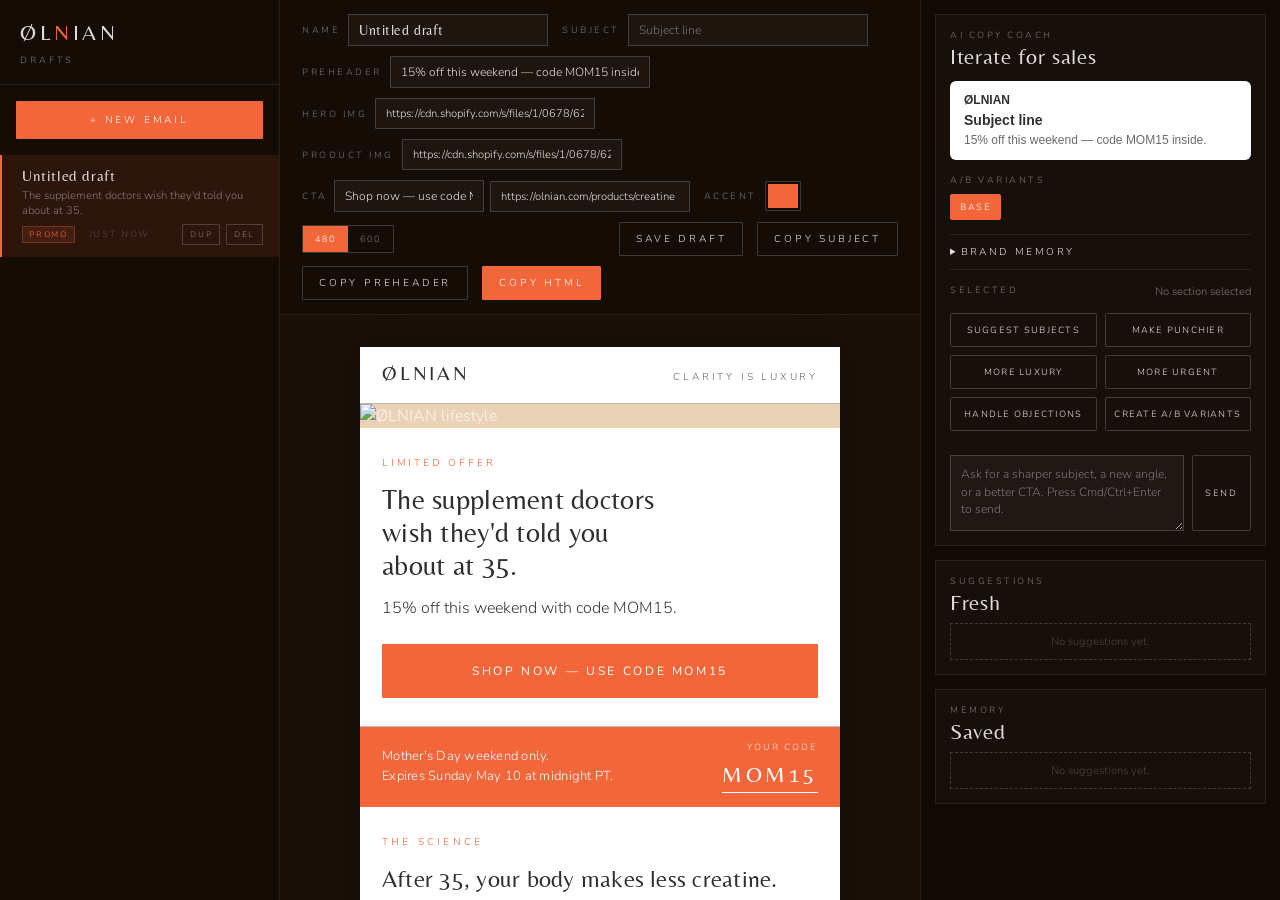
==== index.html @ 90c2dfd3 "Round 4: drop wordmark accent N, remove date from kicker, friendly OpenAI setup - email-template.js:" ====
<!doctype html>
<html lang="en">
<head>
<meta charset="utf-8">
<meta name="viewport" content="width=device-width,initial-scale=1">
<title>ØLNIAN — Email Editor</title>
<link rel="preconnect" href="https://fonts.googleapis.com">
<link rel="preconnect" href="https://fonts.gstatic.com" crossorigin>
<link href="https://fonts.googleapis.com/css2?family=Belleza&family=Nunito+Sans:wght@300;400&display=swap" rel="stylesheet">
<link rel="stylesheet" href="styles.css">
</head>
<body>
<div id="app">

    <aside id="sidebar">
        <div class="sidebar-header">
            <div class="sidebar-wordmark">ØL<span class="accent">N</span>IAN</div>
            <div class="sidebar-eyebrow">Drafts</div>
        </div>
        <div id="new-draft-wrap" class="new-draft-wrap">
            <button id="new-draft-btn" class="new-draft-btn" type="button" aria-haspopup="menu" aria-expanded="false">+ New Email</button>
            <ul id="template-picker" class="template-picker" role="menu" hidden></ul>
        </div>
        <ul id="draft-list"></ul>
    </aside>

    <main id="editor">
        <div id="toolbar">
            <div class="toolbar-group">
                <span class="toolbar-label">Name</span>
                <input id="draft-name-input" class="toolbar-input" type="text" autocomplete="off" spellcheck="false">
            </div>
            <div class="toolbar-group">
                <span class="toolbar-label">Subject</span>
                <input id="draft-subject-input" class="toolbar-input" type="text" autocomplete="off" placeholder="Subject line">
            </div>
            <div class="toolbar-group">
                <span class="toolbar-label">Preheader</span>
                <input id="draft-preheader-input" class="toolbar-input" type="text" autocomplete="off" placeholder="Inbox preview text">
            </div>
            <div class="toolbar-group">
                <span class="toolbar-label">Hero img</span>
                <input id="hero-url-input" class="toolbar-input url" type="text" autocomplete="off" placeholder="https://…">
            </div>
            <div class="toolbar-group">
                <span class="toolbar-label">Product img</span>
                <input id="product-url-input" class="toolbar-input url" type="text" autocomplete="off" placeholder="https://…">
            </div>
            <div class="toolbar-group toolbar-group-cta">
                <span class="toolbar-label">CTA</span>
                <input id="cta-label-input" class="toolbar-input cta-label" type="text" autocomplete="off" placeholder="Button label">
                <input id="cta-url-input" class="toolbar-input cta-url" type="text" autocomplete="off" placeholder="https://…">
            </div>
            <div class="toolbar-group toolbar-group-accent">
                <span class="toolbar-label">Accent</span>
                <input id="accent-color-input" class="toolbar-color" type="color" value="#F2663A" title="Brand accent color">
            </div>
            <div id="viewport-toggle" role="group" aria-label="Preview width">
                <button type="button" data-width="480">480</button>
                <button type="button" data-width="600">600</button>
            </div>
            <div class="toolbar-spacer"></div>
            <span id="save-indicator"></span>
            <button id="save-btn" class="btn" type="button">Save Draft</button>
            <button id="copy-subject-btn" class="btn" type="button">Copy Subject</button>
            <button id="copy-preheader-btn" class="btn" type="button">Copy Preheader</button>
            <button id="copy-btn" class="btn btn-primary" type="button">Copy HTML</button>
        </div>

        <div id="preview-scroll">
            <div id="preview-frame" class="viewport-mobile"></div>
        </div>
    </main>

    <aside id="copy-coach">
        <section class="coach-panel">
            <div class="panel-heading">
                <div>
                    <div class="panel-eyebrow">AI Copy Coach</div>
                    <h2>Iterate for sales</h2>
                </div>
                <span id="coach-status"></span>
            </div>

            <div class="inbox-card">
                <div class="inbox-from">ØLNIAN</div>
                <div id="inbox-subject" class="inbox-subject">Subject line</div>
                <div id="inbox-preheader" class="inbox-preheader">Preheader preview text</div>
            </div>

            <div class="variant-block">
                <div class="section-label">A/B Variants</div>
                <div id="variant-list" class="variant-list"></div>
            </div>

            <details class="memory-drawer">
                <summary>Brand Memory</summary>
                <textarea id="brand-memory-input" spellcheck="true"></textarea>
            </details>

            <div class="selected-copy">
                <span class="section-label">Selected</span>
                <span id="selected-section">No section selected</span>
            </div>

            <div id="coach-setup-notice" class="coach-setup-notice" hidden>
                <div class="coach-setup-title">Copy Coach needs setup</div>
                <p class="coach-setup-body">Add OPENAI_API_KEY to your Vercel env vars and redeploy.</p>
                <button type="button" class="coach-setup-dismiss" id="coach-setup-dismiss">Dismiss</button>
            </div>

            <div id="coach-actions" class="coach-actions">
                <button type="button" data-action="subject_variants">Suggest Subjects</button>
                <button type="button" data-action="punchier">Make Punchier</button>
                <button type="button" data-action="luxury">More Luxury</button>
                <button type="button" data-action="urgent">More Urgent</button>
                <button type="button" data-action="objections">Handle Objections</button>
                <button type="button" data-action="ab_test">Create A/B Variants</button>
            </div>

            <div id="chat-log" class="chat-log"></div>
            <div class="chat-box">
                <textarea id="chat-input" placeholder="Ask for a sharper subject, a new angle, or a better CTA. Press Cmd/Ctrl+Enter to send."></textarea>
                <button id="chat-send-btn" type="button">Send</button>
            </div>
        </section>

        <section class="coach-panel suggestion-panel">
            <div class="panel-heading compact">
                <div>
                    <div class="panel-eyebrow">Suggestions</div>
                    <h2>Fresh</h2>
                </div>
            </div>
            <div id="suggestion-list" class="suggestion-list"></div>
        </section>

        <section class="coach-panel suggestion-panel">
            <div class="panel-heading compact">
                <div>
                    <div class="panel-eyebrow">Memory</div>
                    <h2>Saved</h2>
                </div>
            </div>
            <div id="saved-suggestion-list" class="suggestion-list"></div>
        </section>
    </aside>

</div>

<script src="email-template.js"></script>
<script src="editor.js"></script>
</body>
</html>
---- styles.css ----
:root {
    --app-bg: #1A1008;
    --sidebar-bg: #150C06;
    --accent: #F2663A;
    --accent-deep: #5C1A00;
    --sand: #EAD2B7;
    --text-on-dark: rgba(255, 255, 255, 0.86);
    --text-on-dark-sub: rgba(255, 255, 255, 0.42);
    --text-on-dark-faint: rgba(255, 255, 255, 0.22);
    --border-on-dark: rgba(255, 255, 255, 0.08);
    --border-on-dark-strong: rgba(255, 255, 255, 0.18);
    --row-hover: rgba(255, 255, 255, 0.04);
    --row-active: rgba(242, 102, 58, 0.10);
}

* {
    box-sizing: border-box;
}

html, body {
    margin: 0;
    padding: 0;
    height: 100%;
    overflow: hidden;
    background: var(--app-bg);
    color: var(--text-on-dark);
    font-family: 'Nunito Sans', 'Helvetica Neue', Arial, sans-serif;
    font-weight: 300;
    -webkit-font-smoothing: antialiased;
    -moz-osx-font-smoothing: grayscale;
}

#app {
    display: flex;
    height: 100vh;
    width: 100vw;
}

/* ---------- SIDEBAR ---------- */

#sidebar {
    width: 280px;
    flex-shrink: 0;
    background: var(--sidebar-bg);
    border-right: 1px solid var(--border-on-dark);
    display: flex;
    flex-direction: column;
    overflow: hidden;
}

.sidebar-header {
    padding: 22px 20px 18px;
    border-bottom: 1px solid var(--border-on-dark);
}

.sidebar-wordmark {
    font-family: 'Belleza', Georgia, serif;
    font-size: 22px;
    letter-spacing: 0.16em;
    color: var(--text-on-dark);
    text-transform: uppercase;
    line-height: 1;
}

.sidebar-wordmark .accent {
    color: var(--accent);
}

.sidebar-eyebrow {
    margin-top: 10px;
    font-weight: 300;
    font-size: 9px;
    letter-spacing: 0.32em;
    text-transform: uppercase;
    color: var(--text-on-dark-sub);
}

.new-draft-wrap {
    position: relative;
    margin: 16px 16px 8px;
}

.new-draft-btn {
    width: 100%;
    padding: 12px 14px;
    background: var(--accent);
    color: #FFFFFF;
    border: none;
    cursor: pointer;
    font-family: inherit;
    font-weight: 300;
    font-size: 10px;
    letter-spacing: 0.28em;
    text-transform: uppercase;
    border-radius: 1px;
    transition: background 120ms ease;
}

.new-draft-btn:hover,
.new-draft-btn.is-open {
    background: var(--accent-deep);
}

.template-picker {
    position: absolute;
    top: calc(100% + 6px);
    left: 0;
    right: 0;
    z-index: 30;
    list-style: none;
    margin: 0;
    padding: 6px;
    background: #1F1308;
    border: 1px solid var(--border-on-dark-strong);
    border-radius: 2px;
    box-shadow: 0 8px 30px rgba(0, 0, 0, 0.6);
}

.template-picker[hidden] { display: none; }

.template-picker-item {
    display: flex;
    flex-direction: column;
    gap: 4px;
    padding: 12px 12px;
    cursor: pointer;
    border-radius: 1px;
    transition: background 100ms ease;
}

.template-picker-item:hover {
    background: var(--row-hover);
}

.template-picker-item strong {
    font-family: 'Belleza', Georgia, serif;
    font-weight: 400;
    font-size: 14px;
    letter-spacing: 0.06em;
    color: var(--text-on-dark);
}

.template-picker-item span {
    font-size: 11px;
    line-height: 1.4;
    color: var(--text-on-dark-sub);
}

.draft-row-badge {
    display: inline-block;
    padding: 2px 6px;
    font-size: 8px;
    letter-spacing: 0.22em;
    text-transform: uppercase;
    color: var(--accent);
    background: rgba(242, 102, 58, 0.12);
    border: 1px solid rgba(242, 102, 58, 0.3);
    border-radius: 1px;
    margin-right: 8px;
}

.draft-row-meta-left {
    display: flex;
    align-items: center;
    gap: 6px;
}

#draft-list {
    list-style: none;
    margin: 0;
    padding: 8px 0 24px;
    overflow-y: auto;
    flex: 1;
}

.draft-row {
    position: relative;
    padding: 12px 16px 12px 20px;
    cursor: pointer;
    border-left: 2px solid transparent;
    transition: background 100ms ease;
}

.draft-row:hover {
    background: var(--row-hover);
}

.draft-row.is-active {
    background: var(--row-active);
    border-left-color: var(--accent);
}

.draft-row-name {
    font-family: 'Belleza', Georgia, serif;
    font-size: 15px;
    letter-spacing: 0.04em;
    color: var(--text-on-dark);
    line-height: 1.2;
    margin: 0 0 3px;
    outline: none;
    word-break: break-word;
}

.draft-row-name[contenteditable="true"] {
    background: rgba(255, 255, 255, 0.06);
    padding: 1px 4px;
    margin-left: -4px;
    border-radius: 2px;
}

.draft-row-subject {
    font-size: 11px;
    letter-spacing: 0.04em;
    color: var(--text-on-dark-sub);
    margin: 0 0 4px;
    overflow: hidden;
    text-overflow: ellipsis;
    white-space: nowrap;
}

.draft-row-snippet {
    font-size: 11px;
    color: var(--text-on-dark-sub);
    line-height: 1.4;
    margin: 0 0 5px;
    overflow: hidden;
    text-overflow: ellipsis;
    display: -webkit-box;
    -webkit-line-clamp: 2;
    -webkit-box-orient: vertical;
    max-height: 32px;
}

.draft-row-meta {
    display: flex;
    align-items: center;
    justify-content: space-between;
    gap: 8px;
}

.draft-row-time {
    font-size: 9px;
    letter-spacing: 0.18em;
    text-transform: uppercase;
    color: var(--text-on-dark-faint);
}

.draft-row-actions {
    display: flex;
    gap: 6px;
    opacity: 0;
    transition: opacity 100ms ease;
}

.draft-row:hover .draft-row-actions,
.draft-row.is-active .draft-row-actions {
    opacity: 1;
}

.draft-action {
    background: transparent;
    border: 1px solid var(--border-on-dark-strong);
    color: var(--text-on-dark-sub);
    font-family: inherit;
    font-weight: 300;
    font-size: 8px;
    letter-spacing: 0.2em;
    text-transform: uppercase;
    padding: 4px 7px;
    cursor: pointer;
    border-radius: 1px;
    transition: color 100ms ease, border-color 100ms ease;
}

.draft-action:hover {
    color: var(--text-on-dark);
    border-color: var(--text-on-dark);
}

.draft-action.danger:hover {
    color: var(--accent);
    border-color: var(--accent);
}

/* ---------- MAIN / TOOLBAR ---------- */

#editor {
    flex: 1;
    display: flex;
    flex-direction: column;
    overflow: hidden;
    min-width: 0;
}

#toolbar {
    display: flex;
    flex-wrap: wrap;
    align-items: center;
    gap: 10px 14px;
    padding: 14px 22px;
    background: var(--sidebar-bg);
    border-bottom: 1px solid var(--border-on-dark);
}

.toolbar-group {
    display: flex;
    align-items: center;
    gap: 8px;
}

.toolbar-label {
    font-size: 9px;
    letter-spacing: 0.28em;
    text-transform: uppercase;
    color: var(--text-on-dark-sub);
}

.toolbar-input {
    background: rgba(255, 255, 255, 0.04);
    border: 1px solid var(--border-on-dark-strong);
    color: var(--text-on-dark);
    font-family: inherit;
    font-weight: 300;
    font-size: 12px;
    padding: 7px 10px;
    border-radius: 1px;
    outline: none;
    transition: border-color 100ms ease, background 100ms ease;
}

.toolbar-input:focus {
    border-color: var(--accent);
    background: rgba(255, 255, 255, 0.06);
}

#draft-name-input {
    width: 200px;
    font-family: 'Belleza', Georgia, serif;
    font-size: 14px;
    letter-spacing: 0.04em;
}

#draft-subject-input {
    width: 240px;
}

#draft-preheader-input {
    width: 260px;
}

.toolbar-input.url {
    width: 220px;
    font-size: 11px;
}

.toolbar-group-cta {
    gap: 6px;
}

.toolbar-input.cta-label {
    width: 150px;
}

.toolbar-input.cta-url {
    width: 200px;
    font-size: 11px;
}

.toolbar-color {
    width: 36px;
    height: 30px;
    padding: 0;
    background: transparent;
    border: 1px solid var(--border-on-dark-strong);
    border-radius: 1px;
    cursor: pointer;
    -webkit-appearance: none;
    appearance: none;
}

.toolbar-color::-webkit-color-swatch-wrapper {
    padding: 2px;
}

.toolbar-color::-webkit-color-swatch {
    border: none;
    border-radius: 0;
}

.toolbar-color::-moz-color-swatch {
    border: none;
    border-radius: 0;
}

#viewport-toggle {
    display: inline-flex;
    border: 1px solid var(--border-on-dark-strong);
    border-radius: 1px;
    overflow: hidden;
}

#viewport-toggle button {
    background: transparent;
    border: none;
    color: var(--text-on-dark-sub);
    font-family: inherit;
    font-weight: 300;
    font-size: 9px;
    letter-spacing: 0.22em;
    text-transform: uppercase;
    padding: 7px 12px;
    cursor: pointer;
    transition: background 100ms ease, color 100ms ease;
}

#viewport-toggle button:hover {
    color: var(--text-on-dark);
}

#viewport-toggle button.is-active {
    background: var(--accent);
    color: #FFFFFF;
}

.toolbar-spacer {
    flex: 1 1 auto;
}

#save-indicator {
    font-size: 9px;
    letter-spacing: 0.22em;
    text-transform: uppercase;
    color: var(--text-on-dark-faint);
    transition: color 200ms ease;
    min-width: 70px;
    text-align: right;
}

#save-indicator.is-flash {
    color: var(--accent);
}

.btn {
    background: transparent;
    border: 1px solid var(--border-on-dark-strong);
    color: var(--text-on-dark);
    font-family: inherit;
    font-weight: 300;
    font-size: 10px;
    letter-spacing: 0.28em;
    text-transform: uppercase;
    padding: 9px 16px;
    cursor: pointer;
    border-radius: 1px;
    transition: background 100ms ease, border-color 100ms ease, color 100ms ease;
}

.btn:hover {
    border-color: var(--text-on-dark);
}

.btn-primary {
    background: var(--accent);
    border-color: var(--accent);
    color: #FFFFFF;
}

.btn-primary:hover {
    background: var(--accent-deep);
    border-color: var(--accent-deep);
    color: #FFFFFF;
}

/* ---------- PREVIEW FRAME ---------- */

#preview-scroll {
    flex: 1;
    overflow-y: auto;
    overflow-x: hidden;
    background: var(--app-bg);
    padding: 32px 24px 64px;
}

#preview-frame {
    margin: 0 auto;
    max-width: 600px;
    width: 100%;
    background: #FFFFFF;
    box-shadow: 0 4px 30px rgba(0, 0, 0, 0.45);
    transition: max-width 180ms ease;
}

#preview-frame.viewport-mobile {
    max-width: 480px;
}

/* Visual cue when text is contenteditable inside the preview. */
#preview-frame [contenteditable="true"]:focus {
    outline: 2px solid rgba(242, 102, 58, 0.55);
    outline-offset: 2px;
    border-radius: 1px;
}

#preview-frame .is-selected-copy {
    outline: 2px solid rgba(242, 102, 58, 0.35);
    outline-offset: 2px;
}

/* ---------- COPY COACH ---------- */

#copy-coach {
    width: 360px;
    flex-shrink: 0;
    background: #110904;
    border-left: 1px solid var(--border-on-dark);
    overflow-y: auto;
    padding: 14px;
}

.coach-panel {
    border: 1px solid var(--border-on-dark);
    background: rgba(255, 255, 255, 0.025);
    padding: 14px;
    margin-bottom: 14px;
}

.panel-heading {
    display: flex;
    align-items: flex-start;
    justify-content: space-between;
    gap: 14px;
    margin-bottom: 12px;
}

.panel-heading.compact {
    margin-bottom: 8px;
}

.panel-heading h2 {
    margin: 3px 0 0;
    font-family: 'Belleza', Georgia, serif;
    font-weight: 400;
    font-size: 22px;
    letter-spacing: 0.03em;
    color: var(--text-on-dark);
}

.panel-eyebrow,
.section-label {
    font-size: 9px;
    letter-spacing: 0.28em;
    text-transform: uppercase;
    color: var(--text-on-dark-sub);
}

#coach-status {
    min-width: 70px;
    text-align: right;
    font-size: 9px;
    letter-spacing: 0.2em;
    text-transform: uppercase;
    color: var(--accent);
}

.inbox-card {
    background: #FFFFFF;
    color: #2F2F2F;
    border-radius: 6px;
    padding: 12px 14px;
    margin-bottom: 14px;
    font-family: -apple-system, BlinkMacSystemFont, 'Helvetica Neue', Arial, sans-serif;
}

.inbox-from {
    font-size: 12px;
    font-weight: 600;
    margin-bottom: 4px;
}

.inbox-subject {
    font-size: 14px;
    font-weight: 600;
    line-height: 1.3;
    word-break: break-word;
}

.inbox-preheader {
    margin-top: 3px;
    font-size: 12px;
    line-height: 1.35;
    color: #6B6B6B;
    word-break: break-word;
}

.variant-block,
.selected-copy {
    margin-bottom: 14px;
}

.variant-list {
    display: flex;
    gap: 7px;
    flex-wrap: wrap;
    margin-top: 8px;
}

.variant-chip,
.coach-actions button,
.mini-btn,
.chat-box button {
    background: transparent;
    border: 1px solid var(--border-on-dark-strong);
    color: var(--text-on-dark);
    font-family: inherit;
    font-weight: 300;
    cursor: pointer;
    border-radius: 2px;
    transition: background 100ms ease, border-color 100ms ease, color 100ms ease;
}

.variant-chip {
    padding: 6px 9px;
    font-size: 9px;
    letter-spacing: 0.18em;
    text-transform: uppercase;
}

.variant-chip.is-active {
    background: var(--accent);
    border-color: var(--accent);
    color: #FFFFFF;
}

.memory-drawer {
    border-top: 1px solid var(--border-on-dark);
    border-bottom: 1px solid var(--border-on-dark);
    padding: 10px 0;
    margin-bottom: 14px;
}

.memory-drawer summary {
    cursor: pointer;
    font-size: 10px;
    letter-spacing: 0.24em;
    text-transform: uppercase;
    color: var(--text-on-dark);
}

#brand-memory-input {
    margin-top: 10px;
    width: 100%;
    min-height: 170px;
    resize: vertical;
    background: rgba(255, 255, 255, 0.04);
    border: 1px solid var(--border-on-dark-strong);
    color: var(--text-on-dark);
    font-family: inherit;
    font-weight: 300;
    font-size: 12px;
    line-height: 1.5;
    padding: 10px;
    outline: none;
}

.selected-copy {
    display: flex;
    justify-content: space-between;
    gap: 10px;
    color: var(--text-on-dark-sub);
    font-size: 11px;
}

.coach-setup-notice {
    background: var(--sand);
    color: #2F2F2F;
    border-radius: 2px;
    padding: 12px 14px;
    margin-bottom: 14px;
    position: relative;
}

.coach-setup-notice[hidden] { display: none; }

.coach-setup-title {
    font-family: 'Belleza', Georgia, serif;
    font-size: 13px;
    letter-spacing: 0.08em;
    text-transform: uppercase;
    color: var(--accent-deep);
    margin-bottom: 4px;
}

.coach-setup-body {
    font-size: 12px;
    line-height: 1.5;
    color: #2F2F2F;
    margin: 0 0 8px;
}

.coach-setup-dismiss {
    background: transparent;
    border: 1px solid rgba(0, 0, 0, 0.2);
    color: #2F2F2F;
    font-family: inherit;
    font-weight: 300;
    font-size: 9px;
    letter-spacing: 0.22em;
    text-transform: uppercase;
    padding: 5px 10px;
    cursor: pointer;
    border-radius: 1px;
}

.coach-setup-dismiss:hover {
    border-color: var(--accent-deep);
    color: var(--accent-deep);
}

.coach-actions {
    display: grid;
    grid-template-columns: 1fr 1fr;
    gap: 8px;
    margin-bottom: 14px;
}

.coach-actions button {
    min-height: 34px;
    padding: 8px;
    font-size: 9px;
    letter-spacing: 0.14em;
    text-transform: uppercase;
}

.coach-actions button:hover,
.mini-btn:hover,
.chat-box button:hover,
.variant-chip:hover {
    border-color: var(--accent);
    color: #FFFFFF;
}

.coach-actions button:disabled,
.chat-box button:disabled {
    opacity: 0.45;
    cursor: wait;
}

.chat-log {
    max-height: 210px;
    overflow-y: auto;
    display: flex;
    flex-direction: column;
    gap: 8px;
    margin-bottom: 10px;
}

.chat-message {
    padding: 9px 10px;
    font-size: 12px;
    line-height: 1.45;
    border-radius: 6px;
    white-space: pre-wrap;
}

.chat-message.user {
    align-self: flex-end;
    max-width: 88%;
    background: rgba(242, 102, 58, 0.16);
    color: var(--text-on-dark);
}

.chat-message.assistant {
    align-self: flex-start;
    max-width: 94%;
    background: rgba(255, 255, 255, 0.055);
    color: var(--text-on-dark);
}

.chat-box {
    display: grid;
    grid-template-columns: 1fr auto;
    gap: 8px;
    align-items: stretch;
}

#chat-input {
    min-height: 76px;
    resize: vertical;
    background: rgba(255, 255, 255, 0.04);
    border: 1px solid var(--border-on-dark-strong);
    color: var(--text-on-dark);
    font-family: inherit;
    font-weight: 300;
    font-size: 12px;
    line-height: 1.45;
    padding: 10px;
    outline: none;
}

#chat-input:focus,
#brand-memory-input:focus {
    border-color: var(--accent);
}

.chat-box button {
    padding: 0 12px;
    font-size: 9px;
    letter-spacing: 0.2em;
    text-transform: uppercase;
}

.suggestion-list {
    display: flex;
    flex-direction: column;
    gap: 10px;
}

.suggestion-card {
    border: 1px solid var(--border-on-dark);
    background: rgba(255, 255, 255, 0.035);
    padding: 12px;
    border-radius: 4px;
}

.suggestion-meta {
    margin-bottom: 8px;
    font-size: 9px;
    letter-spacing: 0.18em;
    text-transform: uppercase;
    color: var(--text-on-dark-faint);
}

.suggestion-subject,
.suggestion-copy,
.suggestion-rationale {
    margin: 0;
    line-height: 1.45;
}

.suggestion-subject {
    font-family: 'Belleza', Georgia, serif;
    font-size: 16px;
    color: var(--text-on-dark);
}

.suggestion-copy {
    margin-top: 6px;
    font-size: 12px;
    color: var(--text-on-dark);
}

.suggestion-rationale {
    margin-top: 7px;
    font-size: 11px;
    color: var(--text-on-dark-sub);
}

.suggestion-actions {
    display: flex;
    flex-wrap: wrap;
    gap: 7px;
    margin-top: 10px;
}

.mini-btn {
    padding: 5px 7px;
    font-size: 8px;
    letter-spacing: 0.16em;
    text-transform: uppercase;
}

.mini-btn:disabled {
    opacity: 0.5;
}

.empty-state {
    padding: 10px;
    border: 1px dashed var(--border-on-dark-strong);
    color: var(--text-on-dark-faint);
    font-size: 11px;
    text-align: center;
}

@media (max-width: 1180px) {
    #copy-coach {
        width: 320px;
    }

    .toolbar-input.url {
        width: 180px;
    }
}

@media (max-width: 980px) {
    #app {
        overflow: auto;
        height: auto;
        min-height: 100vh;
        flex-wrap: wrap;
    }

    html, body {
        overflow: auto;
    }

    #sidebar,
    #copy-coach {
        width: 100%;
        max-height: none;
    }

    #editor {
        width: 100%;
        min-height: 720px;
    }
}
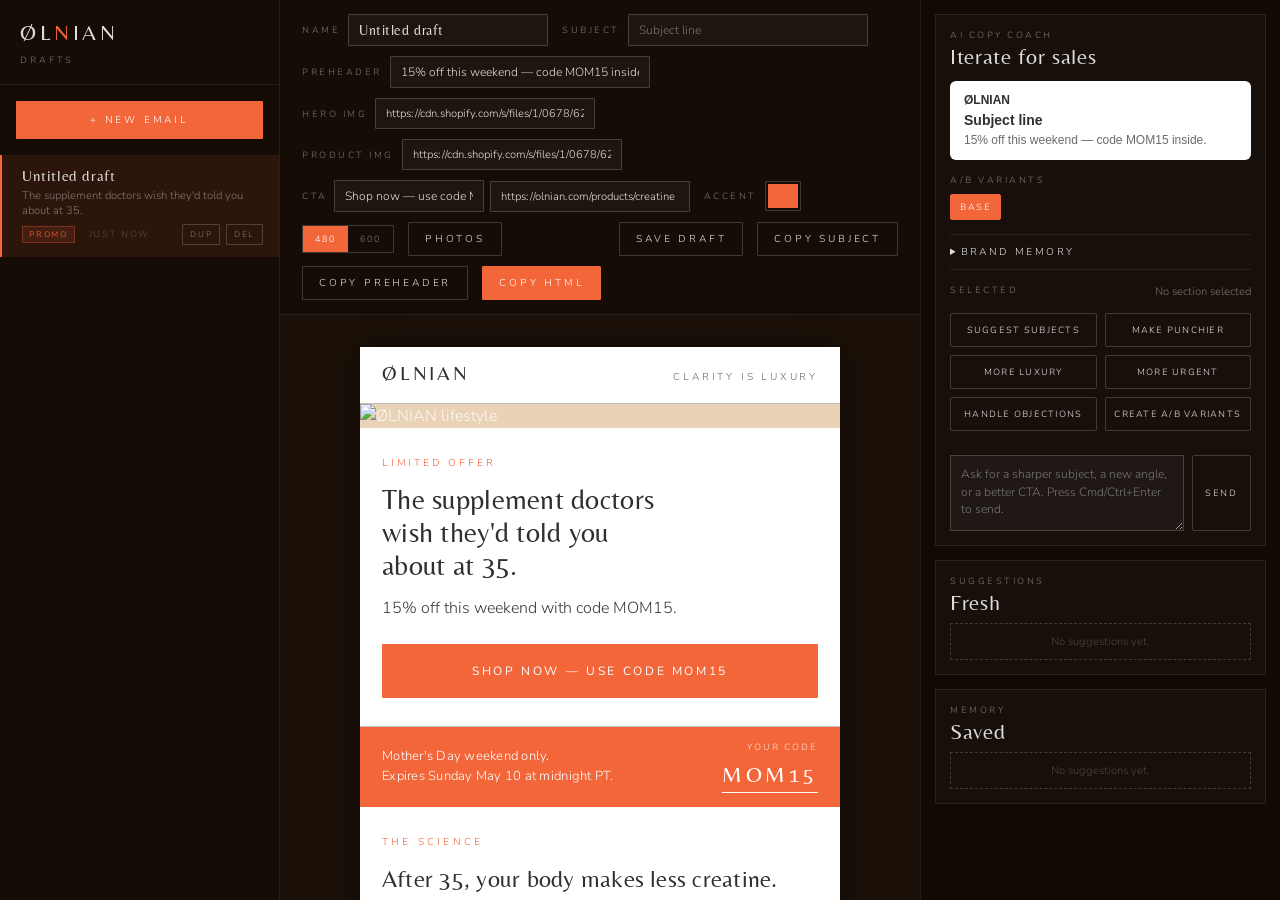
==== commit 9c0bd30e: "Round 5: strategy presets + A/B starters + Shopify photo drawer email-template.js: - Refresh Educati" ====
--- a/index.html
+++ b/index.html
@@ -59,6 +59,7 @@
                 <button type="button" data-width="480">480</button>
                 <button type="button" data-width="600">600</button>
             </div>
+            <button id="photos-toggle-btn" class="btn" type="button" title="Open Shopify photo library">Photos</button>
             <div class="toolbar-spacer"></div>
             <span id="save-indicator"></span>
             <button id="save-btn" class="btn" type="button">Save Draft</button>
@@ -69,6 +70,24 @@
 
         <div id="preview-scroll">
             <div id="preview-frame" class="viewport-mobile"></div>
+        </div>
+
+        <div id="photo-drawer" class="photo-drawer" hidden>
+            <div class="photo-drawer-header">
+                <div class="photo-drawer-title">
+                    <span class="photo-drawer-eyebrow">Shopify Photos</span>
+                    <span class="photo-drawer-hint">Drag any image onto the hero or product slot.</span>
+                </div>
+                <input id="photo-search" class="photo-search" type="search" placeholder="Search by name or alt text" autocomplete="off">
+                <button id="photo-drawer-refresh" class="btn" type="button" title="Refresh from Shopify">Refresh</button>
+                <button id="photo-drawer-close" class="btn" type="button" title="Close drawer">Close</button>
+            </div>
+            <div id="photo-setup-notice" class="setup-notice" hidden>
+                <div class="setup-notice-title">Shopify photo library needs setup</div>
+                <p class="setup-notice-body">Add SHOPIFY_STORE_DOMAIN + SHOPIFY_ADMIN_API_TOKEN to your Vercel env vars and redeploy.</p>
+                <button type="button" class="setup-notice-dismiss" id="photo-setup-dismiss">Dismiss</button>
+            </div>
+            <div id="photo-grid" class="photo-grid"></div>
         </div>
     </main>
 
--- a/styles.css
+++ b/styles.css
@@ -118,6 +118,35 @@
 
 .template-picker[hidden] { display: none; }
 
+.template-picker-section {
+    list-style: none;
+    padding: 14px 12px 4px;
+    border-top: 1px solid var(--border-on-dark);
+    margin-top: 4px;
+}
+
+.template-picker-section:first-of-type {
+    border-top: none;
+    margin-top: 0;
+}
+
+.template-picker-section strong {
+    display: block;
+    font-family: 'Nunito Sans', sans-serif;
+    font-weight: 400;
+    font-size: 9px;
+    letter-spacing: 0.28em;
+    text-transform: uppercase;
+    color: var(--text-on-dark-sub);
+    margin-bottom: 2px;
+}
+
+.template-picker-section span {
+    display: block;
+    font-size: 10px;
+    color: var(--text-on-dark-faint);
+}
+
 .template-picker-item {
     display: flex;
     flex-direction: column;
@@ -914,3 +943,179 @@
         min-height: 720px;
     }
 }
+
+/* ---------- Photo drawer ---------- */
+
+.photo-drawer {
+    position: absolute;
+    left: 0;
+    right: 0;
+    bottom: 0;
+    height: 42vh;
+    min-height: 280px;
+    background: #150C06;
+    border-top: 1px solid var(--border-on-dark-strong);
+    box-shadow: 0 -8px 30px rgba(0, 0, 0, 0.55);
+    display: flex;
+    flex-direction: column;
+    z-index: 20;
+    transform: translateY(100%);
+    transition: transform 220ms ease;
+}
+
+.photo-drawer.is-open { transform: translateY(0); }
+.photo-drawer[hidden] { display: none; }
+
+#editor { position: relative; }
+
+.photo-drawer-header {
+    display: flex;
+    align-items: center;
+    gap: 12px;
+    padding: 12px 18px;
+    border-bottom: 1px solid var(--border-on-dark);
+    flex-shrink: 0;
+}
+
+.photo-drawer-title {
+    display: flex;
+    flex-direction: column;
+    flex-shrink: 0;
+}
+
+.photo-drawer-eyebrow {
+    font-size: 9px;
+    letter-spacing: 0.28em;
+    text-transform: uppercase;
+    color: var(--text-on-dark);
+}
+
+.photo-drawer-hint {
+    font-size: 10px;
+    color: var(--text-on-dark-sub);
+    margin-top: 2px;
+}
+
+.photo-search {
+    flex: 1;
+    background: rgba(255, 255, 255, 0.04);
+    border: 1px solid var(--border-on-dark-strong);
+    color: var(--text-on-dark);
+    font-family: inherit;
+    font-weight: 300;
+    font-size: 12px;
+    padding: 7px 10px;
+    border-radius: 1px;
+    outline: none;
+}
+
+.photo-search:focus { border-color: var(--accent); }
+
+.photo-grid {
+    flex: 1;
+    overflow-y: auto;
+    padding: 14px 18px 22px;
+    display: grid;
+    grid-template-columns: repeat(4, 1fr);
+    gap: 10px;
+}
+
+@media (max-width: 1280px) {
+    .photo-grid { grid-template-columns: repeat(3, 1fr); }
+}
+
+.photo-thumb {
+    margin: 0;
+    background: #1F1308;
+    border: 1px solid var(--border-on-dark);
+    border-radius: 2px;
+    overflow: hidden;
+    cursor: grab;
+    transition: border-color 100ms ease;
+    display: flex;
+    flex-direction: column;
+}
+
+.photo-thumb:hover {
+    border-color: var(--accent);
+}
+
+.photo-thumb:active { cursor: grabbing; }
+
+.photo-thumb img {
+    width: 100%;
+    aspect-ratio: 1 / 1;
+    object-fit: cover;
+    display: block;
+    background: #0E0703;
+    pointer-events: none;
+}
+
+.photo-thumb figcaption {
+    font-size: 10px;
+    color: var(--text-on-dark-sub);
+    padding: 6px 8px;
+    white-space: nowrap;
+    overflow: hidden;
+    text-overflow: ellipsis;
+}
+
+.photo-empty {
+    grid-column: 1 / -1;
+    text-align: center;
+    color: var(--text-on-dark-sub);
+    font-size: 12px;
+    padding: 24px 0;
+}
+
+/* Drop-target highlight for #hero-img and #product-img inside the preview. */
+#preview-frame img.is-drop-target {
+    outline: 3px solid var(--accent);
+    outline-offset: -3px;
+}
+
+/* Reusable setup-notice block (same shape as .coach-setup-notice, parametrised). */
+.setup-notice {
+    background: var(--sand);
+    color: #2F2F2F;
+    border-radius: 2px;
+    padding: 12px 16px;
+    margin: 0 18px 12px;
+}
+
+.setup-notice[hidden] { display: none; }
+
+.setup-notice-title {
+    font-family: 'Belleza', Georgia, serif;
+    font-size: 13px;
+    letter-spacing: 0.08em;
+    text-transform: uppercase;
+    color: var(--accent-deep);
+    margin-bottom: 4px;
+}
+
+.setup-notice-body {
+    font-size: 12px;
+    line-height: 1.5;
+    color: #2F2F2F;
+    margin: 0 0 8px;
+}
+
+.setup-notice-dismiss {
+    background: transparent;
+    border: 1px solid rgba(0, 0, 0, 0.2);
+    color: #2F2F2F;
+    font-family: inherit;
+    font-weight: 300;
+    font-size: 9px;
+    letter-spacing: 0.22em;
+    text-transform: uppercase;
+    padding: 5px 10px;
+    cursor: pointer;
+    border-radius: 1px;
+}
+
+.setup-notice-dismiss:hover {
+    border-color: var(--accent-deep);
+    color: var(--accent-deep);
+}
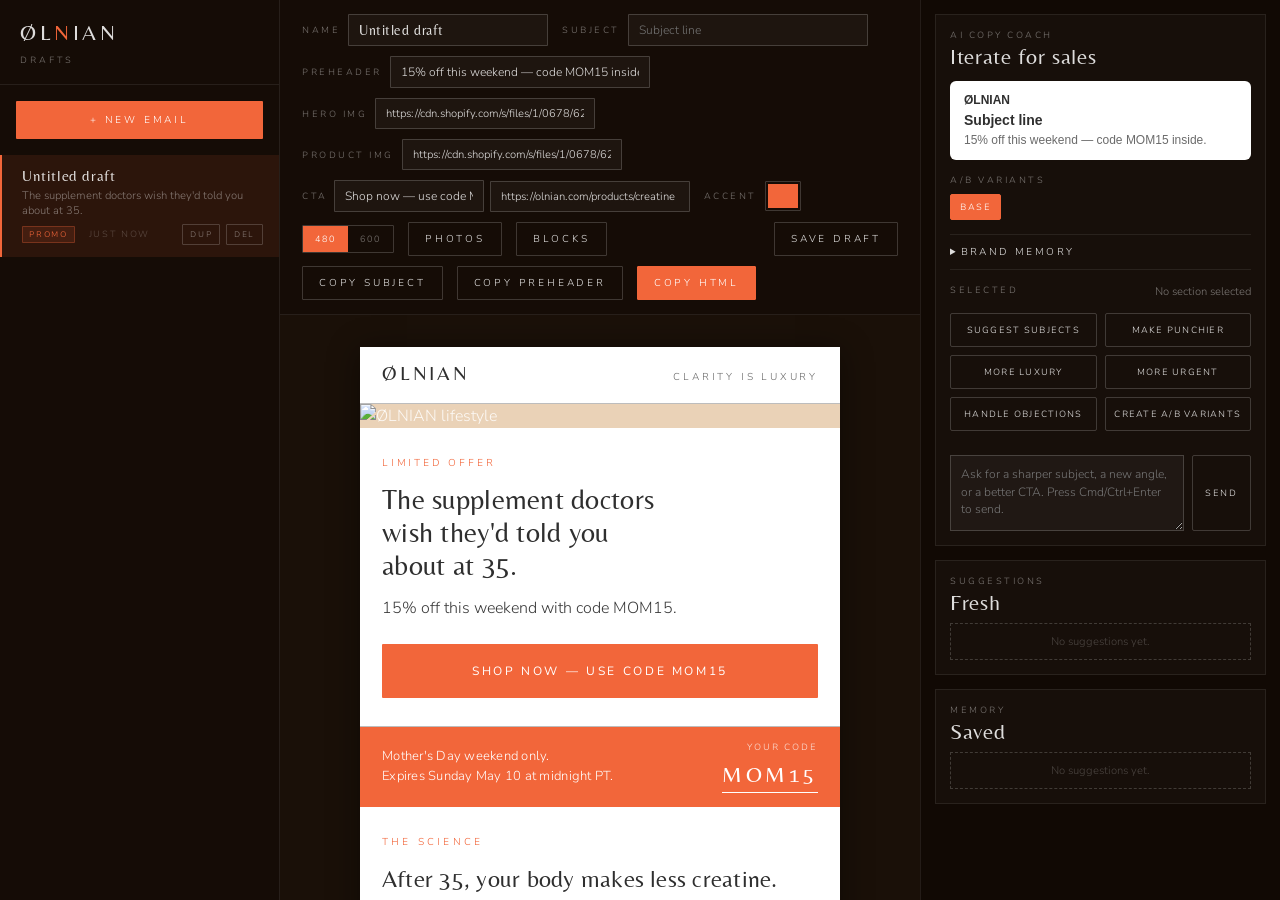
==== commit 084d23ad: "Photo hover preview + toggleable Referral note block Two UX improvements requested after using the R" ====
--- a/index.html
+++ b/index.html
@@ -59,7 +59,22 @@
                 <button type="button" data-width="480">480</button>
                 <button type="button" data-width="600">600</button>
             </div>
-            <button id="photos-toggle-btn" class="btn" type="button" title="Open Shopify photo library">Photos</button>
+            <button id="photos-toggle-btn" class="btn" type="button" title="Open photo library">Photos</button>
+            <div id="blocks-wrap" class="blocks-wrap">
+                <button id="blocks-toggle-btn" class="btn" type="button" aria-haspopup="menu" aria-expanded="false">Blocks</button>
+                <ul id="blocks-panel" class="blocks-panel" role="menu" hidden>
+                    <li class="blocks-panel-row">
+                        <div class="blocks-panel-info">
+                            <strong>Referral note</strong>
+                            <span>“No need to unsubscribe…” reassurance block above the footer. Editable inline.</span>
+                        </div>
+                        <label class="block-switch" title="Toggle referral note">
+                            <input type="checkbox" id="block-referral-toggle">
+                            <span class="block-switch-slider"></span>
+                        </label>
+                    </li>
+                </ul>
+            </div>
             <div class="toolbar-spacer"></div>
             <span id="save-indicator"></span>
             <button id="save-btn" class="btn" type="button">Save Draft</button>
@@ -75,18 +90,17 @@
         <div id="photo-drawer" class="photo-drawer" hidden>
             <div class="photo-drawer-header">
                 <div class="photo-drawer-title">
-                    <span class="photo-drawer-eyebrow">Shopify Photos</span>
+                    <span class="photo-drawer-eyebrow">Photo Library</span>
                     <span class="photo-drawer-hint">Drag any image onto the hero or product slot.</span>
                 </div>
                 <input id="photo-search" class="photo-search" type="search" placeholder="Search by name or alt text" autocomplete="off">
-                <button id="photo-drawer-refresh" class="btn" type="button" title="Refresh from Shopify">Refresh</button>
                 <button id="photo-drawer-close" class="btn" type="button" title="Close drawer">Close</button>
             </div>
-            <div id="photo-setup-notice" class="setup-notice" hidden>
-                <div class="setup-notice-title">Shopify photo library needs setup</div>
-                <p class="setup-notice-body">Add SHOPIFY_STORE_DOMAIN + SHOPIFY_ADMIN_API_TOKEN to your Vercel env vars and redeploy.</p>
-                <button type="button" class="setup-notice-dismiss" id="photo-setup-dismiss">Dismiss</button>
-            </div>
+            <form id="photo-add-form" class="photo-add-form">
+                <input id="photo-add-url" class="photo-add-url" type="text" placeholder="Paste image URL(s) — Shopify CDN, etc." autocomplete="off">
+                <input id="photo-add-alt" class="photo-add-alt" type="text" placeholder="Label (optional)" autocomplete="off">
+                <button type="submit" class="btn btn-primary">Add image</button>
+            </form>
             <div id="photo-grid" class="photo-grid"></div>
         </div>
     </main>
@@ -168,6 +182,7 @@
 </div>
 
 <script src="email-template.js"></script>
+<script src="photos.js"></script>
 <script src="editor.js"></script>
 </body>
 </html>
--- a/styles.css
+++ b/styles.css
@@ -1025,6 +1025,7 @@
 }
 
 .photo-thumb {
+    position: relative;
     margin: 0;
     background: #1F1308;
     border: 1px solid var(--border-on-dark);
@@ -1060,6 +1061,57 @@
     text-overflow: ellipsis;
 }
 
+.photo-thumb-remove {
+    position: absolute;
+    top: 4px;
+    right: 4px;
+    width: 20px;
+    height: 20px;
+    line-height: 18px;
+    text-align: center;
+    padding: 0;
+    border: none;
+    border-radius: 50%;
+    background: rgba(14, 7, 3, 0.78);
+    color: #fff;
+    font-size: 15px;
+    cursor: pointer;
+    opacity: 0;
+    transition: opacity 100ms ease, background 100ms ease;
+}
+
+.photo-thumb:hover .photo-thumb-remove { opacity: 1; }
+.photo-thumb-remove:hover { background: var(--accent); }
+
+/* Add-image form row in the photo drawer. */
+.photo-add-form {
+    display: flex;
+    align-items: center;
+    gap: 10px;
+    padding: 10px 18px;
+    border-bottom: 1px solid var(--border-on-dark);
+    flex-shrink: 0;
+}
+
+.photo-add-url { flex: 2; }
+.photo-add-alt { flex: 1; }
+
+.photo-add-url,
+.photo-add-alt {
+    background: rgba(255, 255, 255, 0.04);
+    border: 1px solid var(--border-on-dark-strong);
+    color: var(--text-on-dark);
+    font-family: inherit;
+    font-weight: 300;
+    font-size: 12px;
+    padding: 7px 10px;
+    border-radius: 1px;
+    outline: none;
+}
+
+.photo-add-url:focus,
+.photo-add-alt:focus { border-color: var(--accent); }
+
 .photo-empty {
     grid-column: 1 / -1;
     text-align: center;
@@ -1074,48 +1126,146 @@
     outline-offset: -3px;
 }
 
-/* Reusable setup-notice block (same shape as .coach-setup-notice, parametrised). */
-.setup-notice {
-    background: var(--sand);
-    color: #2F2F2F;
+/* Hover-preview popover for photo thumbnails — fixed-position, escapes drawer overflow. */
+.photo-hover-preview {
+    position: fixed;
+    width: 320px;
+    height: 360px;
+    background: #1F1308;
+    border: 1px solid var(--accent);
+    border-radius: 3px;
+    box-shadow: 0 18px 48px rgba(0, 0, 0, 0.6);
+    pointer-events: none;
+    z-index: 2000;
+    padding: 8px 8px 0;
+    display: flex;
+    flex-direction: column;
+}
+
+.photo-hover-preview img {
+    width: 100%;
+    height: 304px;
+    object-fit: contain;
+    background: #0E0703;
+    display: block;
     border-radius: 2px;
-    padding: 12px 16px;
-    margin: 0 18px 12px;
-}
-
-.setup-notice[hidden] { display: none; }
-
-.setup-notice-title {
+}
+
+.photo-hover-preview-cap {
+    font-size: 10px;
+    color: var(--text-on-dark-sub);
+    padding: 8px 4px;
+    white-space: nowrap;
+    overflow: hidden;
+    text-overflow: ellipsis;
+    text-align: center;
+}
+
+/* Blocks toolbar button + dropdown panel. */
+.blocks-wrap {
+    position: relative;
+}
+
+#blocks-toggle-btn.is-open {
+    background: var(--accent-deep);
+    color: #FFFFFF;
+    border-color: var(--accent-deep);
+}
+
+.blocks-panel {
+    position: absolute;
+    top: calc(100% + 6px);
+    left: 0;
+    z-index: 30;
+    list-style: none;
+    margin: 0;
+    padding: 6px;
+    background: #1F1308;
+    border: 1px solid var(--border-on-dark-strong);
+    border-radius: 2px;
+    box-shadow: 0 8px 30px rgba(0, 0, 0, 0.6);
+    min-width: 320px;
+}
+
+.blocks-panel[hidden] { display: none; }
+
+.blocks-panel-row {
+    display: flex;
+    align-items: center;
+    gap: 14px;
+    padding: 12px 14px;
+    border-radius: 1px;
+}
+
+.blocks-panel-row + .blocks-panel-row {
+    border-top: 1px solid var(--border-on-dark);
+    margin-top: 4px;
+}
+
+.blocks-panel-info {
+    flex: 1;
+    display: flex;
+    flex-direction: column;
+    gap: 4px;
+}
+
+.blocks-panel-info strong {
     font-family: 'Belleza', Georgia, serif;
-    font-size: 13px;
-    letter-spacing: 0.08em;
-    text-transform: uppercase;
-    color: var(--accent-deep);
-    margin-bottom: 4px;
-}
-
-.setup-notice-body {
-    font-size: 12px;
-    line-height: 1.5;
-    color: #2F2F2F;
-    margin: 0 0 8px;
-}
-
-.setup-notice-dismiss {
-    background: transparent;
-    border: 1px solid rgba(0, 0, 0, 0.2);
-    color: #2F2F2F;
-    font-family: inherit;
-    font-weight: 300;
-    font-size: 9px;
-    letter-spacing: 0.22em;
-    text-transform: uppercase;
-    padding: 5px 10px;
+    font-weight: 400;
+    font-size: 14px;
+    letter-spacing: 0.06em;
+    color: var(--text-on-dark);
+}
+
+.blocks-panel-info span {
+    font-size: 11px;
+    line-height: 1.4;
+    color: var(--text-on-dark-sub);
+}
+
+/* Slide toggle. */
+.block-switch {
+    position: relative;
+    width: 38px;
+    height: 22px;
+    flex-shrink: 0;
     cursor: pointer;
-    border-radius: 1px;
-}
-
-.setup-notice-dismiss:hover {
-    border-color: var(--accent-deep);
-    color: var(--accent-deep);
-}
+}
+
+.block-switch input {
+    position: absolute;
+    opacity: 0;
+    width: 0;
+    height: 0;
+}
+
+.block-switch-slider {
+    position: absolute;
+    inset: 0;
+    background: rgba(255, 255, 255, 0.12);
+    border: 1px solid var(--border-on-dark-strong);
+    border-radius: 999px;
+    transition: background 140ms ease, border-color 140ms ease;
+}
+
+.block-switch-slider::before {
+    content: '';
+    position: absolute;
+    top: 2px;
+    left: 2px;
+    width: 16px;
+    height: 16px;
+    background: #E5DDD3;
+    border-radius: 50%;
+    transition: transform 140ms ease, background 140ms ease;
+}
+
+.block-switch input:checked + .block-switch-slider {
+    background: var(--accent);
+    border-color: var(--accent);
+}
+
+.block-switch input:checked + .block-switch-slider::before {
+    transform: translateX(16px);
+    background: #FFFFFF;
+}
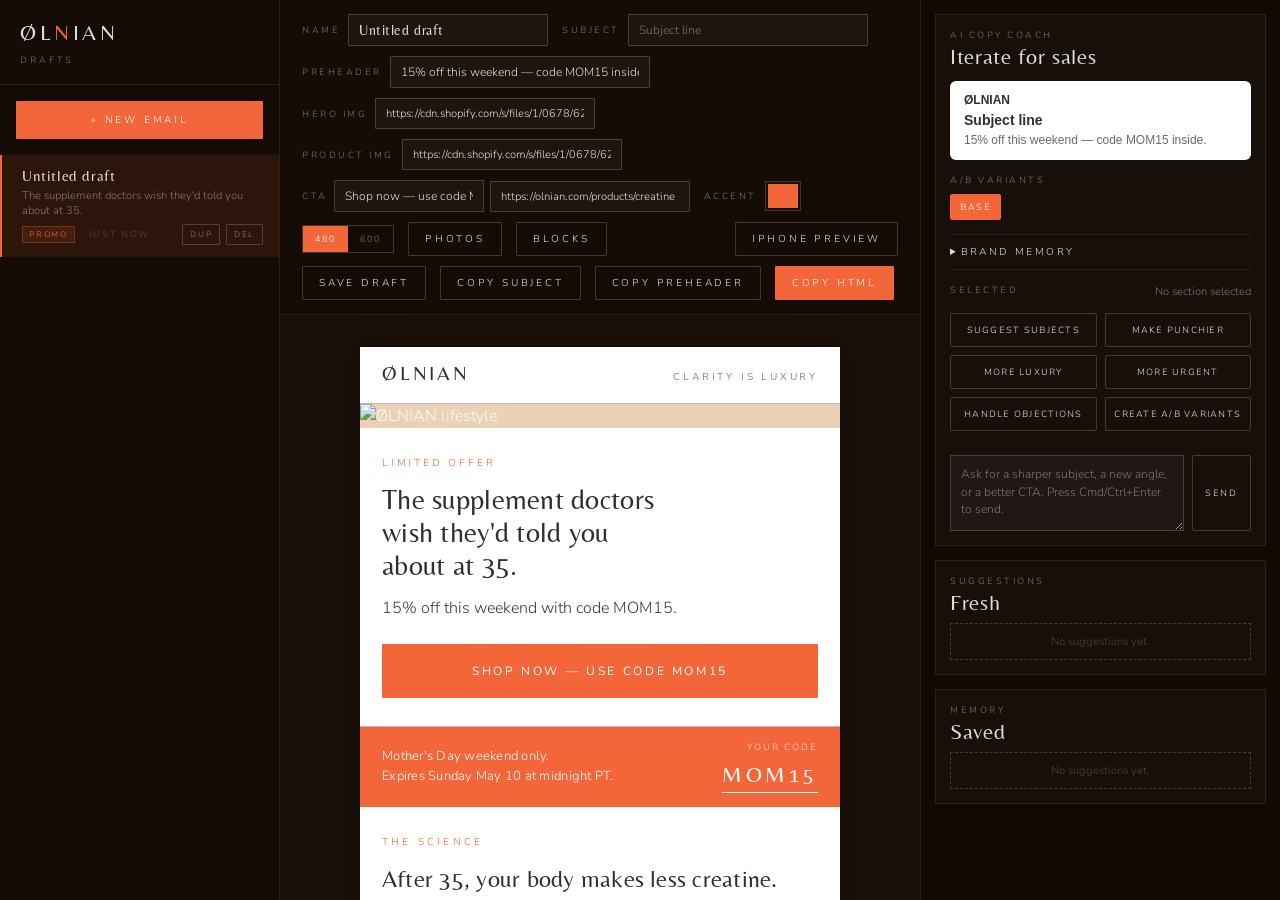
==== commit 2e0f9233: "Add iPhone Gmail preview modal with tap-target visualization New "iPhone Preview" toolbar button ope" ====
--- a/index.html
+++ b/index.html
@@ -77,6 +77,7 @@
             </div>
             <div class="toolbar-spacer"></div>
             <span id="save-indicator"></span>
+            <button id="iphone-preview-btn" class="btn" type="button" title="Preview as iPhone Gmail">iPhone Preview</button>
             <button id="save-btn" class="btn" type="button">Save Draft</button>
             <button id="copy-subject-btn" class="btn" type="button">Copy Subject</button>
             <button id="copy-preheader-btn" class="btn" type="button">Copy Preheader</button>
@@ -181,6 +182,56 @@
 
 </div>
 
+<div id="iphone-preview-modal" class="iphone-preview-modal" hidden aria-modal="true" role="dialog">
+    <div class="iphone-preview-toolbar">
+        <div class="iphone-preview-title">
+            <span class="iphone-preview-eyebrow">iPhone Gmail Preview</span>
+            <span id="iphone-preview-counter" class="iphone-preview-counter"></span>
+        </div>
+        <div class="iphone-preview-controls">
+            <div class="iphone-device-toggle" role="group" aria-label="Device width">
+                <button type="button" data-device="se" data-width="375" title="iPhone SE">SE</button>
+                <button type="button" data-device="14" data-width="390" title="iPhone 14" class="is-active">14</button>
+                <button type="button" data-device="pro-max" data-width="430" title="iPhone 15 Pro Max">Max</button>
+            </div>
+            <label class="iphone-clickables-toggle" title="Highlight tappable links">
+                <input id="iphone-show-clickables" type="checkbox">
+                <span>Show tap targets</span>
+            </label>
+            <button id="iphone-preview-refresh" class="btn" type="button" title="Refresh from current draft">Refresh</button>
+            <button id="iphone-preview-close" class="btn" type="button" title="Close">Close</button>
+        </div>
+    </div>
+    <div class="iphone-preview-stage">
+        <div id="iphone-frame" class="iphone-frame" style="width:390px;">
+            <div class="iphone-notch"></div>
+            <div class="iphone-statusbar">
+                <span class="iphone-statusbar-time">9:41</span>
+                <span class="iphone-statusbar-icons">●●●● 5G ▮</span>
+            </div>
+            <div class="iphone-screen">
+                <div class="gmail-app-bar">
+                    <span class="gmail-back">‹</span>
+                    <span class="gmail-app-icons">📁 🗑 ✉ ⋯</span>
+                </div>
+                <div class="gmail-meta">
+                    <div id="iphone-preview-subject" class="gmail-subject"></div>
+                    <div class="gmail-sender-row">
+                        <div class="gmail-avatar">Ø</div>
+                        <div class="gmail-sender-info">
+                            <div class="gmail-sender">ØLNIAN &lt;hello@olnian.com&gt;</div>
+                            <div class="gmail-meta-sub">to me · just now</div>
+                        </div>
+                    </div>
+                    <div id="iphone-preview-preheader" class="gmail-preheader"></div>
+                </div>
+                <iframe id="iphone-preview-frame" class="iphone-preview-iframe" title="Email preview"></iframe>
+            </div>
+            <div class="iphone-home-indicator"></div>
+        </div>
+    </div>
+</div>
+
 <script src="email-template.js"></script>
 <script src="photos.js"></script>
 <script src="editor.js"></script>
--- a/styles.css
+++ b/styles.css
@@ -1269,3 +1269,265 @@
     transform: translateX(16px);
     background: #FFFFFF;
 }
+
+/* ---------- iPhone Gmail preview modal ---------- */
+
+.iphone-preview-modal {
+    position: fixed;
+    inset: 0;
+    z-index: 5000;
+    background: rgba(8, 5, 3, 0.78);
+    display: flex;
+    flex-direction: column;
+    opacity: 0;
+    transition: opacity 180ms ease;
+}
+
+.iphone-preview-modal.is-open { opacity: 1; }
+.iphone-preview-modal[hidden] { display: none; }
+
+.iphone-preview-toolbar {
+    display: flex;
+    align-items: center;
+    justify-content: space-between;
+    gap: 16px;
+    padding: 14px 22px;
+    background: #150C06;
+    border-bottom: 1px solid var(--border-on-dark);
+    flex-shrink: 0;
+}
+
+.iphone-preview-title {
+    display: flex;
+    flex-direction: column;
+    gap: 3px;
+}
+
+.iphone-preview-eyebrow {
+    font-family: 'Nunito Sans', sans-serif;
+    font-size: 9px;
+    letter-spacing: 0.28em;
+    text-transform: uppercase;
+    color: var(--text-on-dark);
+}
+
+.iphone-preview-counter {
+    font-size: 10px;
+    color: var(--text-on-dark-sub);
+    letter-spacing: 0.05em;
+}
+
+.iphone-preview-controls {
+    display: flex;
+    align-items: center;
+    gap: 12px;
+    flex-wrap: wrap;
+}
+
+.iphone-device-toggle {
+    display: inline-flex;
+    border: 1px solid var(--border-on-dark-strong);
+    border-radius: 1px;
+    overflow: hidden;
+}
+
+.iphone-device-toggle button {
+    background: transparent;
+    color: var(--text-on-dark-sub);
+    font-family: inherit;
+    font-weight: 300;
+    font-size: 10px;
+    letter-spacing: 0.18em;
+    text-transform: uppercase;
+    padding: 6px 10px;
+    border: none;
+    cursor: pointer;
+    transition: background 120ms ease, color 120ms ease;
+}
+
+.iphone-device-toggle button + button {
+    border-left: 1px solid var(--border-on-dark);
+}
+
+.iphone-device-toggle button:hover { color: var(--text-on-dark); }
+
+.iphone-device-toggle button.is-active {
+    background: var(--accent);
+    color: #FFFFFF;
+}
+
+.iphone-clickables-toggle {
+    display: inline-flex;
+    align-items: center;
+    gap: 6px;
+    color: var(--text-on-dark);
+    font-size: 11px;
+    letter-spacing: 0.06em;
+    cursor: pointer;
+    user-select: none;
+}
+
+.iphone-clickables-toggle input { accent-color: var(--accent); }
+
+.iphone-preview-stage {
+    flex: 1;
+    overflow: auto;
+    display: flex;
+    align-items: flex-start;
+    justify-content: center;
+    padding: 32px 22px 48px;
+}
+
+/* iPhone hardware shell. */
+.iphone-frame {
+    width: 390px;
+    background: #0E0703;
+    border: 10px solid #1A100A;
+    border-radius: 48px;
+    box-shadow: 0 24px 60px rgba(0, 0, 0, 0.6), inset 0 0 0 1px rgba(255, 255, 255, 0.04);
+    overflow: hidden;
+    position: relative;
+    display: flex;
+    flex-direction: column;
+}
+
+.iphone-notch {
+    width: 120px;
+    height: 26px;
+    background: #000;
+    border-radius: 0 0 18px 18px;
+    margin: 0 auto;
+    position: absolute;
+    top: 0;
+    left: 50%;
+    transform: translateX(-50%);
+    z-index: 5;
+}
+
+.iphone-statusbar {
+    display: flex;
+    justify-content: space-between;
+    align-items: center;
+    background: #FFFFFF;
+    color: #1A1A1A;
+    font: 13px/1 -apple-system, BlinkMacSystemFont, 'SF Pro Text', sans-serif;
+    padding: 14px 28px 6px;
+    flex-shrink: 0;
+}
+
+.iphone-statusbar-time { font-weight: 600; }
+
+.iphone-statusbar-icons {
+    letter-spacing: 0.08em;
+    color: #1A1A1A;
+}
+
+.iphone-screen {
+    background: #FFFFFF;
+    flex: 1;
+    display: flex;
+    flex-direction: column;
+    min-height: 760px;
+}
+
+.gmail-app-bar {
+    display: flex;
+    align-items: center;
+    justify-content: space-between;
+    padding: 8px 16px 10px;
+    border-bottom: 1px solid #E5E5E5;
+    background: #FFFFFF;
+    font: 18px/1 -apple-system, BlinkMacSystemFont, 'SF Pro Text', sans-serif;
+    color: #5F6368;
+    flex-shrink: 0;
+}
+
+.gmail-back { font-size: 26px; color: #444; }
+
+.gmail-app-icons {
+    font-size: 14px;
+    letter-spacing: 0.18em;
+}
+
+.gmail-meta {
+    padding: 14px 16px 10px;
+    border-bottom: 1px solid #EEEEEE;
+    background: #FFFFFF;
+    flex-shrink: 0;
+}
+
+.gmail-subject {
+    font: 600 17px/1.3 -apple-system, BlinkMacSystemFont, 'SF Pro Display', sans-serif;
+    color: #202124;
+    margin-bottom: 8px;
+    word-break: break-word;
+}
+
+.gmail-sender-row {
+    display: flex;
+    align-items: center;
+    gap: 10px;
+}
+
+.gmail-avatar {
+    width: 36px;
+    height: 36px;
+    border-radius: 50%;
+    background: #2F2F2F;
+    color: #FFFFFF;
+    font: 600 16px/36px 'Belleza', Georgia, serif;
+    text-align: center;
+    flex-shrink: 0;
+}
+
+.gmail-sender-info { flex: 1; min-width: 0; }
+
+.gmail-sender {
+    font: 500 13px/1.3 -apple-system, BlinkMacSystemFont, 'SF Pro Text', sans-serif;
+    color: #202124;
+    white-space: nowrap;
+    overflow: hidden;
+    text-overflow: ellipsis;
+}
+
+.gmail-meta-sub {
+    font: 12px/1.3 -apple-system, BlinkMacSystemFont, sans-serif;
+    color: #5F6368;
+}
+
+.gmail-preheader {
+    margin-top: 8px;
+    font: 12px/1.4 -apple-system, BlinkMacSystemFont, sans-serif;
+    color: #5F6368;
+    font-style: italic;
+    word-break: break-word;
+}
+
+.gmail-preheader:empty { display: none; }
+
+.iphone-preview-iframe {
+    flex: 1;
+    width: 100%;
+    border: none;
+    background: #FFFFFF;
+    min-height: 600px;
+}
+
+.iphone-home-indicator {
+    height: 34px;
+    background: #FFFFFF;
+    position: relative;
+    flex-shrink: 0;
+}
+
+.iphone-home-indicator::after {
+    content: '';
+    position: absolute;
+    bottom: 8px;
+    left: 50%;
+    transform: translateX(-50%);
+    width: 134px;
+    height: 5px;
+    border-radius: 999px;
+    background: #1A1A1A;
+}
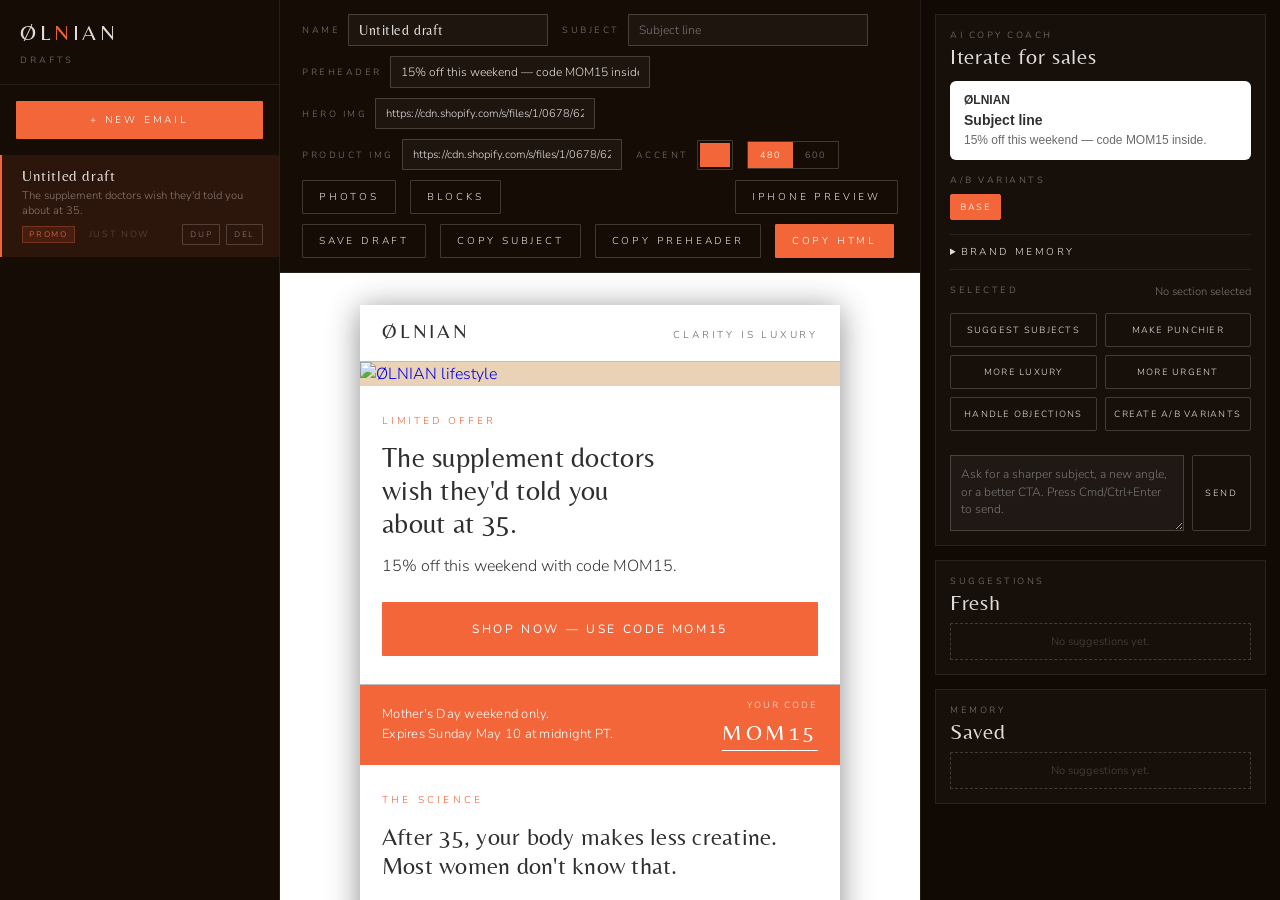
==== commit aa03a112: "Add per-button CTA editing/delete, default image links, white preview backdrop - Hero/product images" ====
--- a/index.html
+++ b/index.html
@@ -45,11 +45,6 @@
             <div class="toolbar-group">
                 <span class="toolbar-label">Product img</span>
                 <input id="product-url-input" class="toolbar-input url" type="text" autocomplete="off" placeholder="https://…">
-            </div>
-            <div class="toolbar-group toolbar-group-cta">
-                <span class="toolbar-label">CTA</span>
-                <input id="cta-label-input" class="toolbar-input cta-label" type="text" autocomplete="off" placeholder="Button label">
-                <input id="cta-url-input" class="toolbar-input cta-url" type="text" autocomplete="off" placeholder="https://…">
             </div>
             <div class="toolbar-group toolbar-group-accent">
                 <span class="toolbar-label">Accent</span>
@@ -94,7 +89,9 @@
                     <span class="photo-drawer-eyebrow">Photo Library</span>
                     <span class="photo-drawer-hint">Drag any image onto the hero or product slot.</span>
                 </div>
+                <span id="shopify-status" class="shopify-status"></span>
                 <input id="photo-search" class="photo-search" type="search" placeholder="Search by name or alt text" autocomplete="off">
+                <button id="photo-drawer-sync" class="btn" type="button" title="Pull latest from Shopify">Sync Shopify</button>
                 <button id="photo-drawer-close" class="btn" type="button" title="Close drawer">Close</button>
             </div>
             <form id="photo-add-form" class="photo-add-form">
@@ -183,6 +180,7 @@
 </div>
 
 <div id="iphone-preview-modal" class="iphone-preview-modal" hidden aria-modal="true" role="dialog">
+    <button id="iphone-preview-close-x" class="iphone-preview-close-x" type="button" aria-label="Close preview">×</button>
     <div class="iphone-preview-toolbar">
         <div class="iphone-preview-title">
             <span class="iphone-preview-eyebrow">iPhone Gmail Preview</span>
--- a/styles.css
+++ b/styles.css
@@ -382,19 +382,6 @@
     font-size: 11px;
 }
 
-.toolbar-group-cta {
-    gap: 6px;
-}
-
-.toolbar-input.cta-label {
-    width: 150px;
-}
-
-.toolbar-input.cta-url {
-    width: 200px;
-    font-size: 11px;
-}
-
 .toolbar-color {
     width: 36px;
     height: 30px;
@@ -506,7 +493,7 @@
     flex: 1;
     overflow-y: auto;
     overflow-x: hidden;
-    background: var(--app-bg);
+    background: #FFFFFF;
     padding: 32px 24px 64px;
 }
 
@@ -1531,3 +1518,119 @@
     border-radius: 999px;
     background: #1A1A1A;
 }
+
+/* Floating close button on the iPhone preview modal — always visible top-right. */
+.iphone-preview-close-x {
+    position: absolute;
+    top: 16px;
+    right: 18px;
+    width: 38px;
+    height: 38px;
+    border-radius: 50%;
+    background: rgba(0, 0, 0, 0.55);
+    color: #FFFFFF;
+    border: 1px solid rgba(255, 255, 255, 0.25);
+    font: 22px/1 -apple-system, BlinkMacSystemFont, sans-serif;
+    cursor: pointer;
+    z-index: 5100;
+    transition: background 120ms ease, transform 120ms ease;
+}
+
+.iphone-preview-close-x:hover {
+    background: var(--accent);
+    transform: scale(1.06);
+}
+
+/* Section move/remove menu — floats over the hovered top-level email block. */
+.section-menu {
+    position: fixed;
+    z-index: 1500;
+    display: flex;
+    gap: 4px;
+    padding: 4px;
+    background: rgba(20, 12, 6, 0.94);
+    border: 1px solid var(--accent);
+    border-radius: 4px;
+    box-shadow: 0 10px 28px rgba(0, 0, 0, 0.45);
+}
+
+.section-menu[hidden] { display: none; }
+
+.section-menu button {
+    background: transparent;
+    border: none;
+    color: #FFFFFF;
+    font: 14px/1 -apple-system, BlinkMacSystemFont, sans-serif;
+    width: 26px;
+    height: 26px;
+    border-radius: 3px;
+    cursor: pointer;
+    padding: 0;
+    transition: background 100ms ease;
+}
+
+.section-menu button:hover { background: var(--accent); }
+
+.section-menu .section-menu-remove { color: #ffb3a0; }
+.section-menu .section-menu-remove:hover { background: var(--accent-deep); color: #fff; }
+
+/* Inline element menu — floats over a hovered CTA button or linked image,
+   offering link editing (both) and delete (CTA buttons only). */
+.element-menu {
+    position: fixed;
+    z-index: 1500;
+    display: flex;
+    align-items: center;
+    gap: 4px;
+    padding: 4px;
+    background: rgba(20, 12, 6, 0.94);
+    border: 1px solid var(--accent);
+    border-radius: 4px;
+    box-shadow: 0 10px 28px rgba(0, 0, 0, 0.45);
+}
+
+.element-menu[hidden] { display: none; }
+
+.element-menu button {
+    background: transparent;
+    border: none;
+    color: #FFFFFF;
+    font: 11px/1 -apple-system, BlinkMacSystemFont, sans-serif;
+    letter-spacing: 0.04em;
+    height: 26px;
+    min-width: 26px;
+    border-radius: 3px;
+    cursor: pointer;
+    padding: 0 8px;
+    transition: background 100ms ease;
+    white-space: nowrap;
+}
+
+.element-menu button:hover { background: var(--accent); }
+
+.element-menu .element-menu-remove {
+    color: #ffb3a0;
+    font-size: 15px;
+    padding: 0;
+    width: 26px;
+}
+.element-menu .element-menu-remove:hover { background: var(--accent-deep); color: #fff; }
+
+.element-menu-input {
+    width: 220px;
+    height: 26px;
+    background: rgba(255, 255, 255, 0.08);
+    border: 1px solid rgba(255, 255, 255, 0.2);
+    border-radius: 3px;
+    color: #fff;
+    font-size: 11px;
+    padding: 0 8px;
+}
+.element-menu-input:focus { outline: none; border-color: var(--accent); }
+
+.shopify-status {
+    font-size: 10px;
+    color: var(--text-on-dark-sub);
+    letter-spacing: 0.06em;
+    white-space: nowrap;
+}
